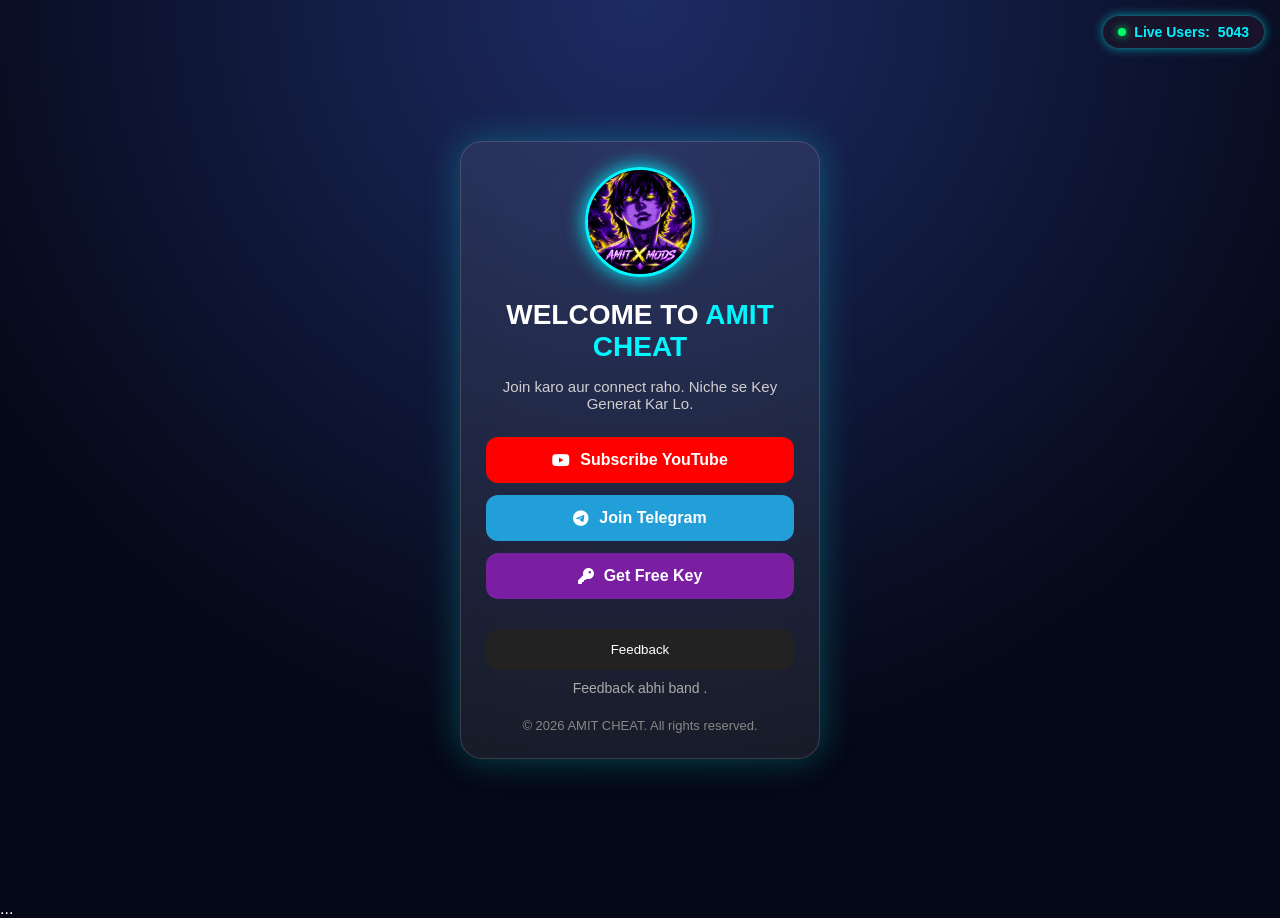
==== index.html @ 9bc96594 "Update index.html" ====
<!DOCTYPE html>
<html lang="en">
<head>
<meta charset="UTF-8">
<meta name="viewport" content="width=device-width, initial-scale=1.0">

<title>AMIT CHEAT</title>

<link rel="stylesheet" href="style.css">

<link rel="stylesheet"
href="https://cdnjs.cloudflare.com/ajax/libs/font-awesome/6.5.2/css/all.min.css">

</head>
<body>
    
<div id="particles"></div>

<div class="container">

<div class="card">

<img src="amit.png" class="logo">

<h1>
<h1 class="title">
WELCOME TO
    <span class="brand">AMIT CHEAT</span>
</h1>

<p class="subtitle">
Join karo aur connect raho.
Niche se Key Generat Kar Lo.
</p>

<!--<a href="#" class="btn insta">
<i class="fab fa-instagram"></i>
Join Instagram
</a>-->

<a href="https://youtube.com/@amitcheatz?si=zCPDk4QYm9j1usj1" class="btn youtube">
<i class="fab fa-youtube"></i>
Subscribe YouTube
</a>

<a href="https://t.me/+1bZ0eG4CKNg5ZjQ1" class="btn telegram">
<i class="fab fa-telegram-plane"></i>
Join Telegram
</a>

<!--<a href="#" class="btn download">
<i class="fa fa-download"></i>
Download Tools
</a>-->

<a href="https://earnlinks.in/fmXLJ" class="btn key">
<i class="fa fa-key"></i>
Get Free Key
</a>
<a href="http://wa.me/+917672915446">
<button class="feedback">
Feedback
</button></a>

<p class="feedback-text">
    Feedback abhi band .
</p>

    

<!--<a href="#" class="login">
Go to Login →
</a>-->

<p class="footer">
© 2026 AMIT CHEAT. All rights reserved.
</p>

</div>

</div>

<script src="script.js"></script>
    ...
    <!-- Final Fixed Counter View -->
<div id="visitor-counter">
    <span class="live-dot"></span>
    Live Users: <span id="count-number">5042</span>
</div>

<style>
#visitor-counter {
    position: fixed;
    top: 15px;
    right: 15px;
    background: rgba(26, 21, 44, 0.9); /* Dark theme matching your site */
    color: #00f3ff; /* Neon cyan color */
    padding: 8px 15px;
    border-radius: 20px;
    font-family: 'Arial', sans-serif;
    font-size: 14px;
    font-weight: bold;
    box-shadow: 0 0 10px rgba(0, 243, 255, 0.5); /* Glowing effect */
    border: 1px solid rgba(0, 243, 255, 0.3);
    z-index: 9999;
    display: flex;
    align-items: center;
    gap: 8px;
}
.live-dot {
    width: 8px;
    height: 8px;
    background-color: #00ff66; /* Blinking green dot */
    border-radius: 50%;
    display: inline-block;
    box-shadow: 0 0 8px #00ff66;
    animation: blink 1.5s infinite;
}
@keyframes blink {
    0% { opacity: 0.4; }
    50% { opacity: 1; }
    100% { opacity: 0.4; }
}
</style>

<script>
document.addEventListener("DOMContentLoaded", function() {
    // 1. Check karna ki pehle se koi count save hai ya nahi
    let currentCount = localStorage.getItem('final_secure_count');
    
    if (!currentCount) {
        // Agar pehli baar hai, toh seedhe ek accha number 5042 set kar do
        currentCount = 5042;
    } else {
        currentCount = parseInt(currentCount);
    }
    
    // 2. Check karna ki kya user ne isi session (tab) me page khola hai
    let hasCounted = sessionStorage.getItem('session_counted');
    
    if (!hasCounted) {
        // Sirf tabhi count badhega jab naya session shuru hoga (no scroll or refresh bug)
        currentCount += 1;
        localStorage.setItem('final_secure_count', currentCount);
        sessionStorage.setItem('session_counted', 'true');
    }
    
    // 3. Screen par dynamic value set karna
    document.getElementById('count-number').innerText = currentCount;
});
</script>
        

</body> </html>

    
</body>
</html>
---- style.css ----
*{
    margin:0;
    padding:0;
    box-sizing:border-box;
    font-family:'Poppins',sans-serif;
}

body{
    background:#050816;
    color:#fff;
    overflow-x:hidden;
    min-height:100vh;
}

/* Background */
#particles{
    position:fixed;
    width:100%;
    height:100%;
    top:0;
    left:0;
    background:
    radial-gradient(circle at top,#1d2b64,#050816 70%);
    z-index:-1;
}

/* Center */
.container{
    display:flex;
    justify-content:center;
    align-items:center;
    min-height:100vh;
    padding:20px;
}

/* Glass Card */
.card{
    width:360px;
    background:rgba(255,255,255,.08);
    backdrop-filter:blur(18px);
    border:1px solid rgba(255,255,255,.15);
    border-radius:22px;
    padding:25px;
    text-align:center;
    box-shadow:0 0 35px rgba(0,255,255,.25);
}

/* Logo */
.logo{
    width:110px;
    height:110px;
    border-radius:50%;
    border:3px solid #00f7ff;
    object-fit:cover;
    box-shadow:0 0 20px #00f7ff;
}

/* Title */
h1{
    margin-top:18px;
    font-size:28px;
    font-weight:700;
}

h1 span{
    color:#00f7ff;
}

.subtitle{
    margin:15px 0 25px;
    color:#cfcfcf;
    font-size:15px;
}

/* Buttons */
.btn{
    display:flex;
    align-items:center;
    justify-content:center;
    gap:10px;
    width:100%;
    padding:14px;
    margin:12px 0;
    border-radius:12px;
    text-decoration:none;
    color:#fff;
    font-weight:600;
    transition:.3s;
}

.btn:hover{
    transform:translateY(-3px);
}

.insta{
    background:linear-gradient(45deg,#ff006a,#ff8a00);
}

.youtube{
    background:#ff0000;
}

.telegram{
    background:#229ED9;
}

.download{
    background:#00c853;
}

.key{
    background:#7b1fa2;
}

.feedback{
    width:100%;
    padding:13px;
    margin-top:18px;
    border:none;
    border-radius:12px;
    background:#222;
    color:#fff;
    cursor:pointer;
}

.feedback:hover{
    background:#333;
}

.feedback-text{
    margin-top:10px;
    color:#aaa;
    font-size:14px;
}

.login{
    display:inline-block;
    margin-top:20px;
    color:#00f7ff;
    text-decoration:none;
    font-weight:bold;
}

.footer{
    margin-top:22px;
    color:#888;
    font-size:13px;
}
.star{
position:absolute;
background:#fff;
border-radius:50%;
box-shadow:0 0 10px #00e5ff;
animation:float linear infinite;
}

@keyframes float{

0%{
transform:translateY(0);
opacity:.2;
}

50%{
opacity:1;
}

100%{
transform:translateY(-120px);
opacity:0;
}

}
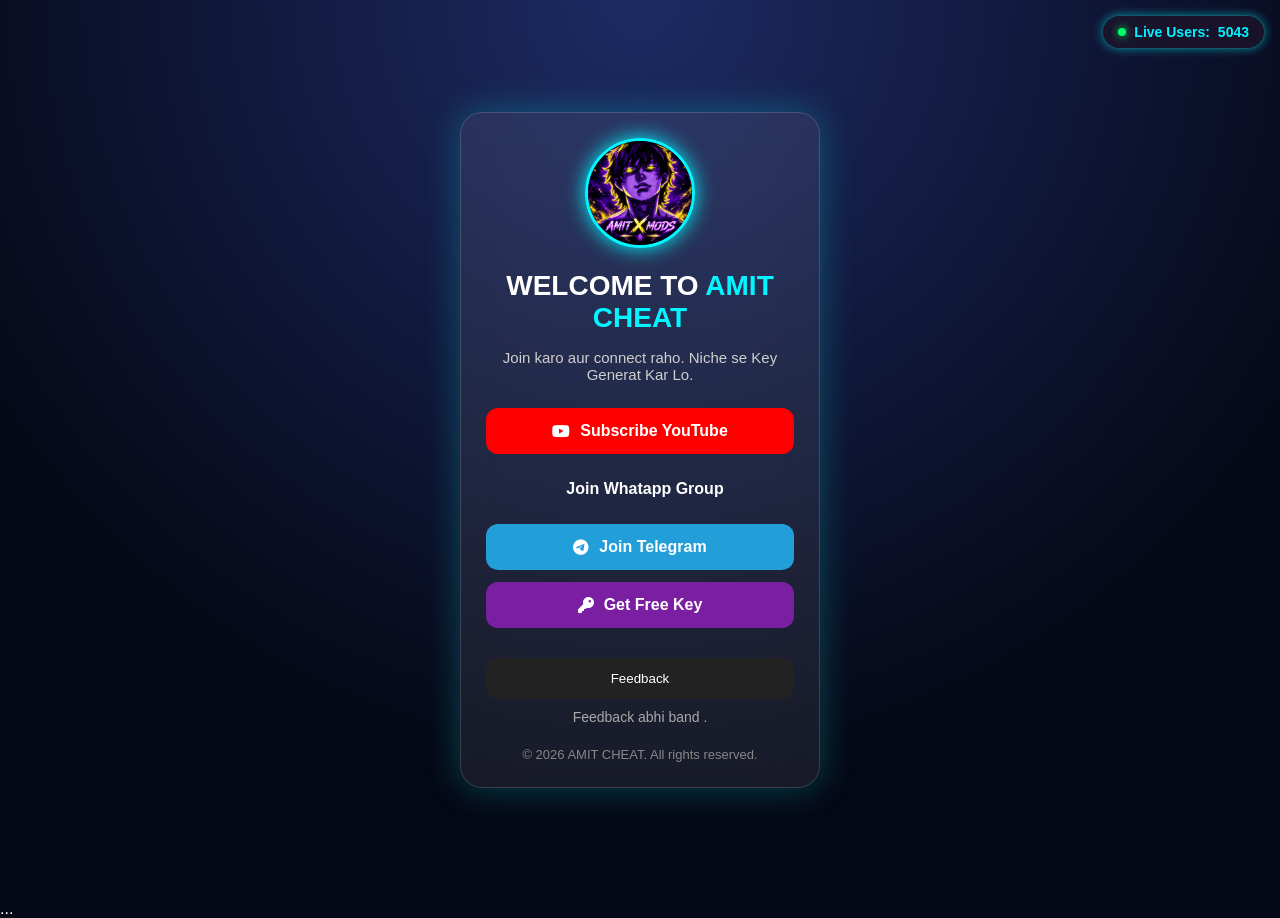
==== commit 1ab4d38f: "Add WhatsApp and Telegram group links Added WhatsApp and Telegram group links to index.html." ====
--- a/index.html
+++ b/index.html
@@ -42,6 +42,10 @@
 <i class="fab fa-youtube"></i>
 Subscribe YouTube
 </a>
+    
+<a href="https://whatsapp.com/channel/0029Vb7GddR0LKZAoPH9j32a" class="btn whatapp">
+<i class="fab fa-whatapp"></i>
+Join Whatapp Group 
 
 <a href="https://t.me/+1bZ0eG4CKNg5ZjQ1" class="btn telegram">
 <i class="fab fa-telegram-plane"></i>
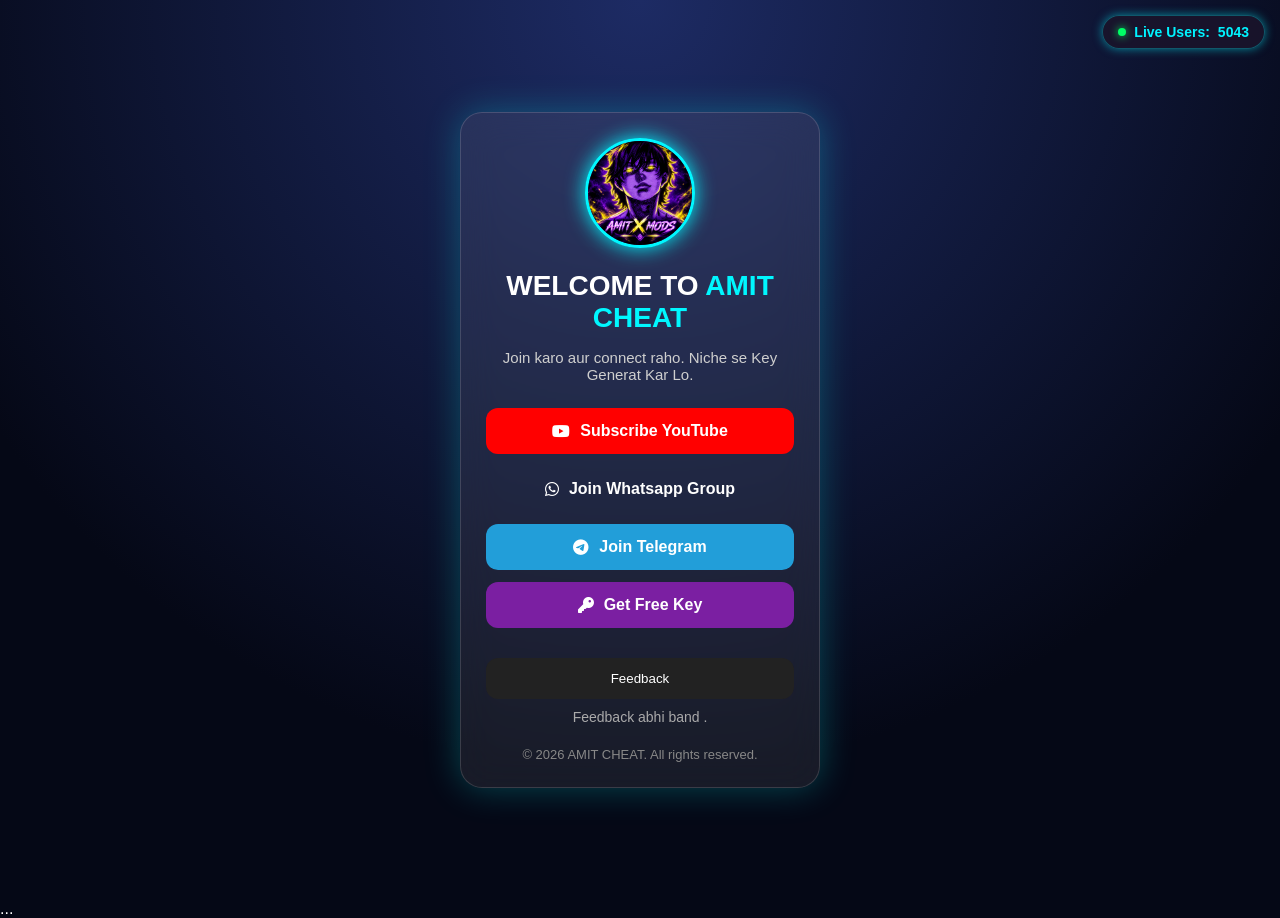
==== commit c39f6f14: "Update index.html" ====
--- a/index.html
+++ b/index.html
@@ -43,9 +43,10 @@
 Subscribe YouTube
 </a>
     
-<a href="https://whatsapp.com/channel/0029Vb7GddR0LKZAoPH9j32a" class="btn whatapp">
-<i class="fab fa-whatapp"></i>
-Join Whatapp Group 
+<a href="https://whatsapp.com/channel/0029Vb7GddR0LKZAoPH9j32a" class="btn whatsapp">
+    <i class="fab fa-whatsapp"></i>
+    Join Whatsapp Group
+</a> 
 
 <a href="https://t.me/+1bZ0eG4CKNg5ZjQ1" class="btn telegram">
 <i class="fab fa-telegram-plane"></i>
--- a/style.css
+++ b/style.css
@@ -99,6 +99,10 @@
 .youtube{
     background:#ff0000;
 }
+.whatapp{
+    background:#00A884;
+}
+
 
 .telegram{
     background:#229ED9;
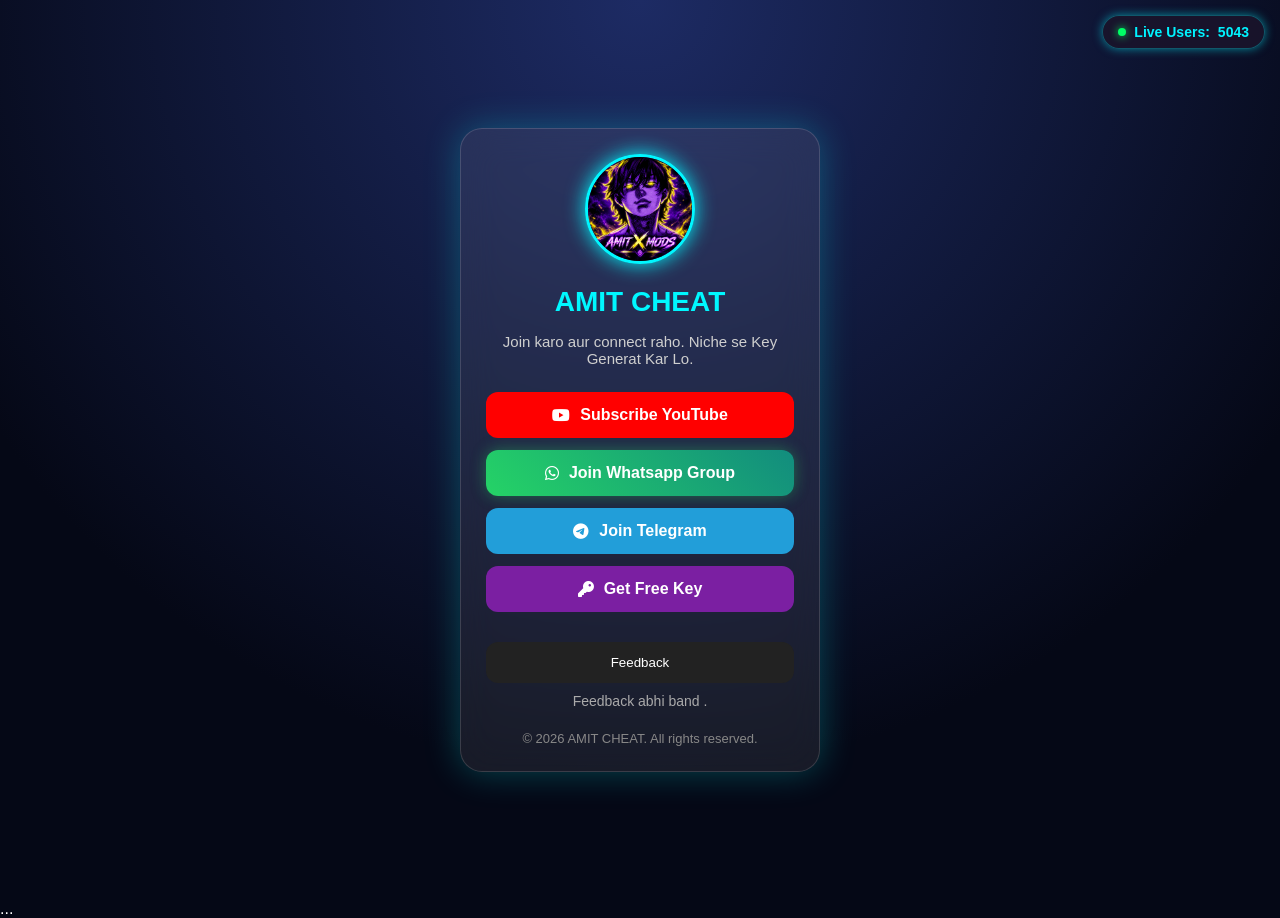
==== commit 56c4b319: "Update index.html" ====
--- a/index.html
+++ b/index.html
@@ -24,7 +24,7 @@
 
 <h1>
 <h1 class="title">
-WELCOME TO
+    
     <span class="brand">AMIT CHEAT</span>
 </h1>
 
--- a/style.css
+++ b/style.css
@@ -175,3 +175,14 @@
 }
 
 }
+/* WhatsApp Button */
+.btn.whatsapp {
+    background: linear-gradient(45deg, #25D366, #128C7E);
+    color: #fff;
+    box-shadow: 0 0 15px rgba(37, 211, 102, 0.4);
+}
+
+.btn.whatsapp:hover {
+    background: linear-gradient(45deg, #128C7E, #25D366);
+    box-shadow: 0 0 20px rgba(37, 211, 102, 0.7);
+}
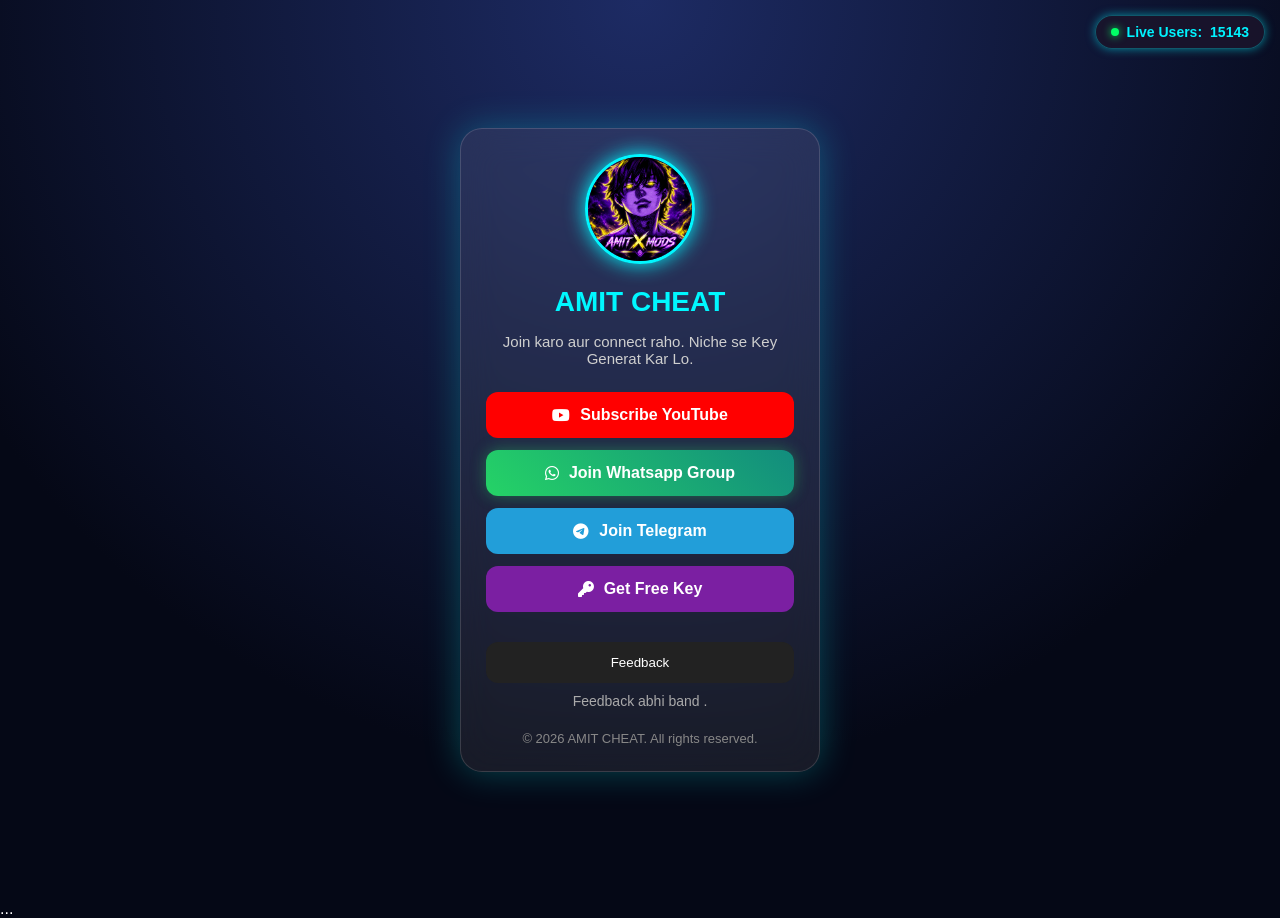
==== commit ced8801a: "Update index.html" ====
--- a/index.html
+++ b/index.html
@@ -90,7 +90,7 @@
     <!-- Final Fixed Counter View -->
 <div id="visitor-counter">
     <span class="live-dot"></span>
-    Live Users: <span id="count-number">5042</span>
+    Live Users: <span id="count-number">15142</span>
 </div>
 
 <style>
@@ -135,7 +135,7 @@
     
     if (!currentCount) {
         // Agar pehli baar hai, toh seedhe ek accha number 5042 set kar do
-        currentCount = 5042;
+        currentCount = 15142;
     } else {
         currentCount = parseInt(currentCount);
     }
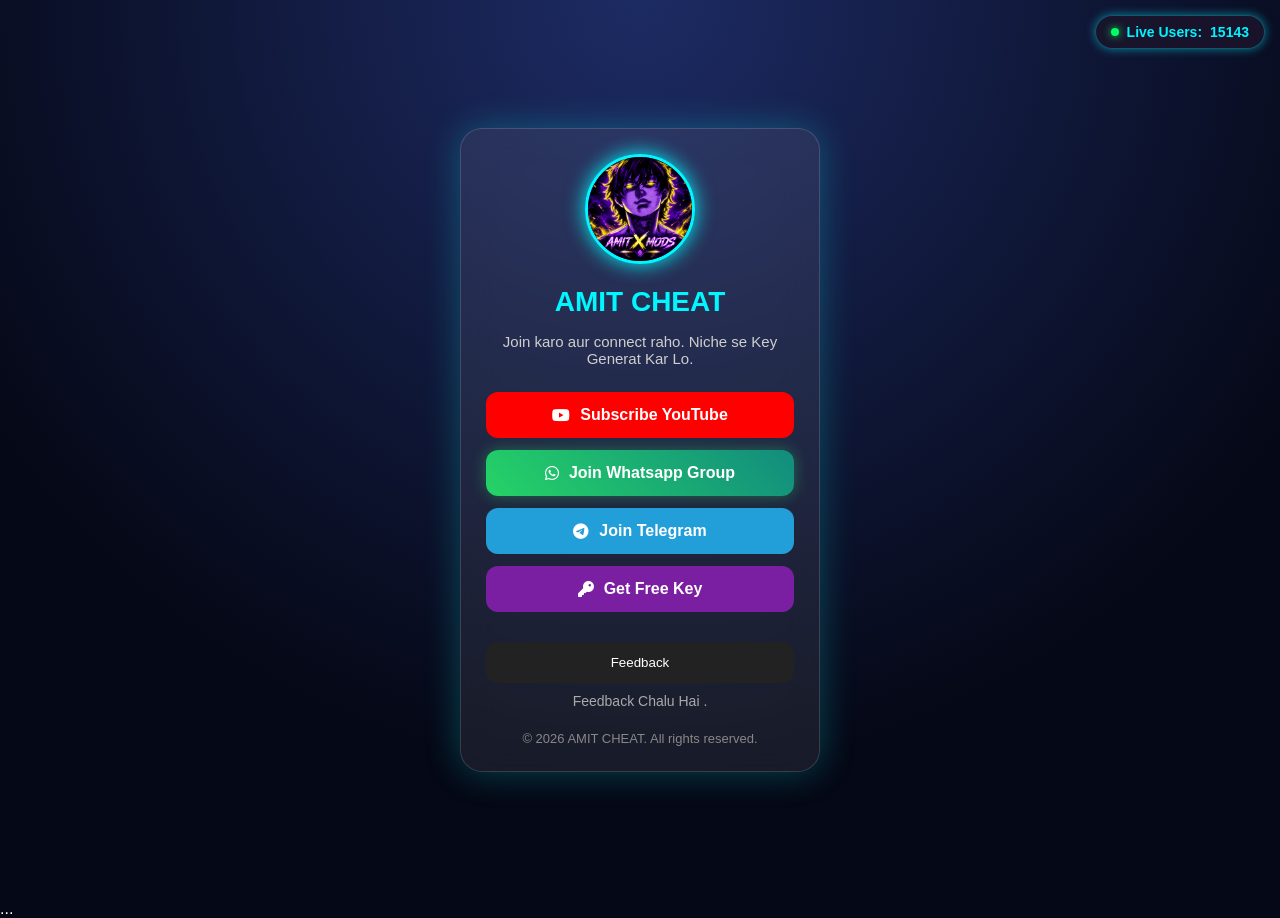
==== commit 0acb4178: "Update index.html" ====
--- a/index.html
+++ b/index.html
@@ -68,7 +68,7 @@
 </button></a>
 
 <p class="feedback-text">
-    Feedback abhi band .
+    Feedback Chalu Hai .
 </p>
 
     
